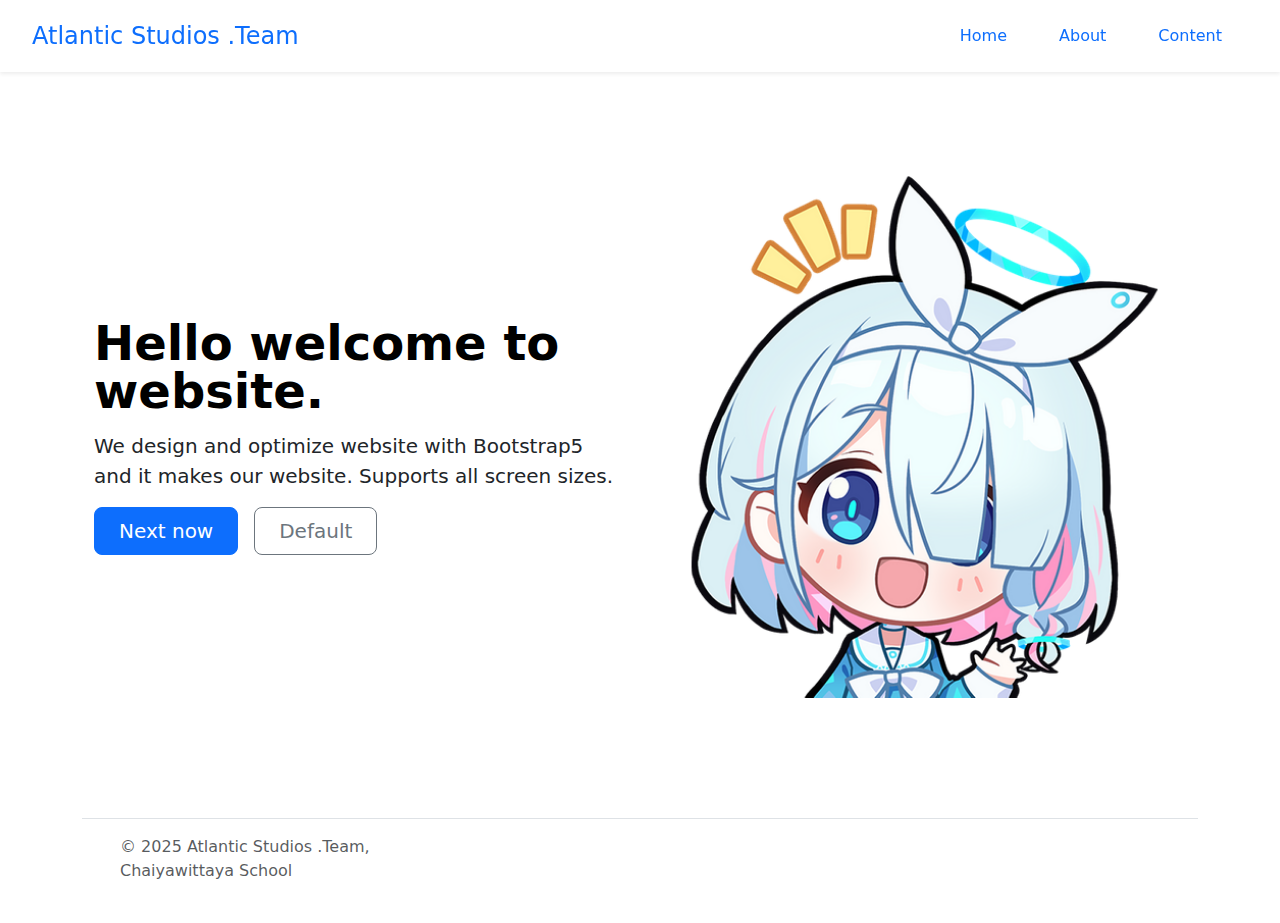
==== index.html @ e037b7fd "first commit" ====
<!DOCTYPE html>
<html lang="en">
<head>
    <meta charset="UTF-8">
    <meta name="viewport" content="width=device-width, initial-scale=1.0">
    <title>Home</title>
    <link href="https://cdn.jsdelivr.net/npm/bootstrap@5.3.3/dist/css/bootstrap.min.css" rel="stylesheet" integrity="sha384-QWTKZyjpPEjISv5WaRU9OFeRpok6YctnYmDr5pNlyT2bRjXh0JMhjY6hW+ALEwIH" crossorigin="anonymous">
    <link rel="stylesheet" href="styles.css">
</head>
<body>
    <!-- header -->
    <header class="d-flex flex-wrap justify-content-between align-items-center py-3 mb-4 bg-white shadow-sm fixed-top">
        <a href="index.html" class="d-flex align-items-center text-decoration-none">
          <span class="fs-4 brand-text">Atlantic Studios .Team</span>
        </a>
        <ul class="nav nav-pills">
          <li class="nav-item"><a href="index.html" class="nav-link">Home</a></li>
          <li class="nav-item"><a href="about.html" class="nav-link">About</a></li>
          <li class="nav-item"><a href="content.html" class="nav-link">Content</a></li>
        </ul>
    </header>

    <!-- home -->
    <div class="container col-xxl-8 px-4 py-5">
        <div class="row flex-lg-row-reverse align-items-center g-5 py-5">
          <div class="col-10 col-sm-8 col-lg-6">
            <img src="img/sticker_1.png" class="d-block mx-lg-auto img-fluid" alt="Bootstrap Themes" width="700" height="500" loading="lazy">
          </div>
          <div class="col-lg-6">
            <h1 class="display-5 fw-bold text-body-emphasis lh-1 mb-3">Hello welcome to website.</h1>
            <p class="lead">We design and optimize website with Bootstrap5 and it makes our website. Supports all screen sizes.</p>
            <div class="d-grid gap-2 d-md-flex justify-content-md-start">
              <button type="button" class="btn btn-primary btn-lg px-4 me-md-2">Next now</button>
              <button type="button" class="btn btn-outline-secondary btn-lg px-4" id="defaultBtn">Default</button>
            </div>
          </div>
        </div>
    </div>

    <!-- footer -->
    <div class="container">
      <footer class="d-flex flex-wrap justify-content-between align-items-center py-3 my-4 border-top">
        <div class="col-md-4 d-flex align-items-center">
          <a href="/" class="mb-3 me-2 mb-md-0 text-body-secondary text-decoration-none lh-1">
            <svg class="bi" width="30" height="24"><use xlink:href="#bootstrap"></use></svg>
          </a>
          <span class="mb-3 mb-md-0 text-body-secondary">© 2025  Atlantic Studios .Team, Chaiyawittaya School</span>
        </div>
    
        <ul class="nav col-md-4 justify-content-end list-unstyled d-flex">
          <li class="ms-3"><a class="text-body-secondary" href="#"><svg class="bi" width="24" height="24"><use xlink:href="#twitter"></use></svg></a></li>
          <li class="ms-3"><a class="text-body-secondary" href="#"><svg class="bi" width="24" height="24"><use xlink:href="#instagram"></use></svg></a></li>
          <li class="ms-3"><a class="text-body-secondary" href="#"><svg class="bi" width="24" height="24"><use xlink:href="#facebook"></use></svg></a></li>
        </ul>
      </footer>
    </div>


    <script src="https://cdn.jsdelivr.net/npm/bootstrap@5.3.3/dist/js/bootstrap.bundle.min.js" integrity="sha384-YvpcrYf0tY3lHB60NNkmXc5s9fDVZLESaAA55NDzOxhy9GkcIdslK1eN7N6jIeHz" crossorigin="anonymous"></script>
    <script src="script.js"></script>
</body>
</html>
---- styles.css ----
.dark-mode {
    background-color: #121212;
    color: #ffffff;
}
.dark-mode .text-body-emphasis, .dark-mode .lead {
    color: #ffffff !important;
}
.dark-mode .nav-link {
    color: #66b2ff !important;
}
.dark-mode .brand-text {
    color: #66b2ff !important;
}
header {
    background-color: transparent !important;
    border-bottom: none !important;
    padding: 1rem 2rem;
}
.nav-link {
    margin: 0 10px;
}


body {
    padding-top: 80px; /* ป้องกัน navbar ทับเนื้อหา */
}


.dark-mode {
    background-color: #121212;
    color: #ffffff;
}
.dark-mode .text-body-emphasis, 
.dark-mode .lead, 
.dark-mode .text-body-secondary {
    color: #ffffff !important;
}
.dark-mode .nav-link {
    color: #66b2ff !important;
}
.dark-mode .brand-text {
    color: #66b2ff !important;
}
.dark-mode footer {
    border-top: 1px solid #ffffff;
}

.dark-mode header {
    background-color: #1f1f1f !important;
    border-bottom: 1px solid #333 !important;
}

.dark-mode .nav-link {
    color: #66b2ff !important;
}

.dark-mode .nav-link.active {
    color: #ffffff !important;
}
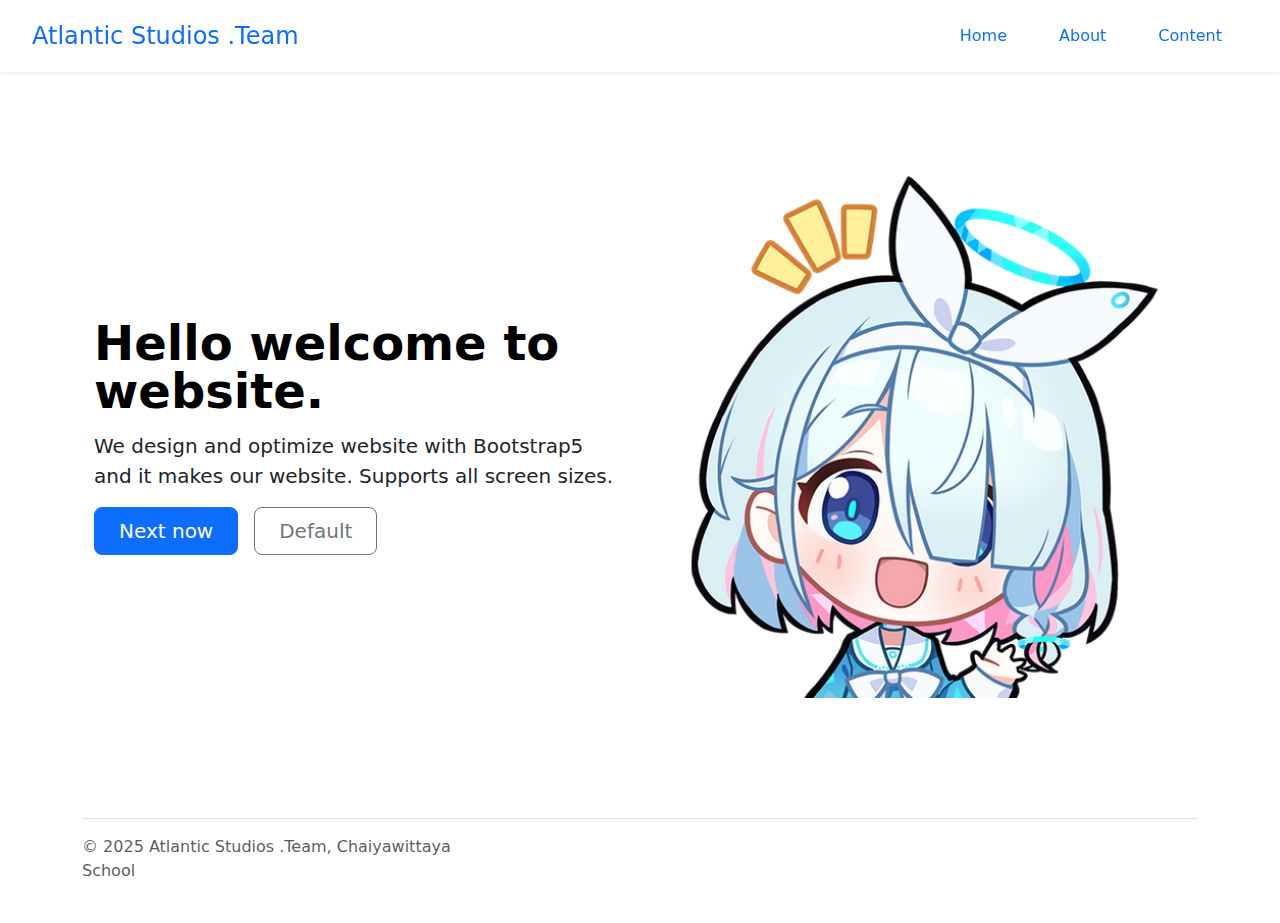
==== commit b29c4b3d: "first commit" ====
--- a/index.html
+++ b/index.html
@@ -30,7 +30,7 @@
             <h1 class="display-5 fw-bold text-body-emphasis lh-1 mb-3">Hello welcome to website.</h1>
             <p class="lead">We design and optimize website with Bootstrap5 and it makes our website. Supports all screen sizes.</p>
             <div class="d-grid gap-2 d-md-flex justify-content-md-start">
-              <button type="button" class="btn btn-primary btn-lg px-4 me-md-2">Next now</button>
+              <button type="button" class="btn btn-primary btn-lg px-4 me-md-2" id="nextBtn">Next now</button>
               <button type="button" class="btn btn-outline-secondary btn-lg px-4" id="defaultBtn">Default</button>
             </div>
           </div>
@@ -40,21 +40,11 @@
     <!-- footer -->
     <div class="container">
       <footer class="d-flex flex-wrap justify-content-between align-items-center py-3 my-4 border-top">
-        <div class="col-md-4 d-flex align-items-center">
-          <a href="/" class="mb-3 me-2 mb-md-0 text-body-secondary text-decoration-none lh-1">
-            <svg class="bi" width="30" height="24"><use xlink:href="#bootstrap"></use></svg>
-          </a>
-          <span class="mb-3 mb-md-0 text-body-secondary">© 2025  Atlantic Studios .Team, Chaiyawittaya School</span>
-        </div>
-    
-        <ul class="nav col-md-4 justify-content-end list-unstyled d-flex">
-          <li class="ms-3"><a class="text-body-secondary" href="#"><svg class="bi" width="24" height="24"><use xlink:href="#twitter"></use></svg></a></li>
-          <li class="ms-3"><a class="text-body-secondary" href="#"><svg class="bi" width="24" height="24"><use xlink:href="#instagram"></use></svg></a></li>
-          <li class="ms-3"><a class="text-body-secondary" href="#"><svg class="bi" width="24" height="24"><use xlink:href="#facebook"></use></svg></a></li>
-        </ul>
+          <div class="col-md-4 d-flex align-items-center">
+              <span class="mb-3 mb-md-0 text-body-secondary">© 2025  Atlantic Studios .Team, Chaiyawittaya School</span>
+          </div>
       </footer>
-    </div>
-
+  </div>
 
     <script src="https://cdn.jsdelivr.net/npm/bootstrap@5.3.3/dist/js/bootstrap.bundle.min.js" integrity="sha384-YvpcrYf0tY3lHB60NNkmXc5s9fDVZLESaAA55NDzOxhy9GkcIdslK1eN7N6jIeHz" crossorigin="anonymous"></script>
     <script src="script.js"></script>
--- a/styles.css
+++ b/styles.css
@@ -46,8 +46,8 @@
 }
 
 .dark-mode header {
-    background-color: #1f1f1f !important;
-    border-bottom: 1px solid #333 !important;
+    background-color: #121212 !important;
+    border-bottom: 1px solid #121212 !important;
 }
 
 .dark-mode .nav-link {
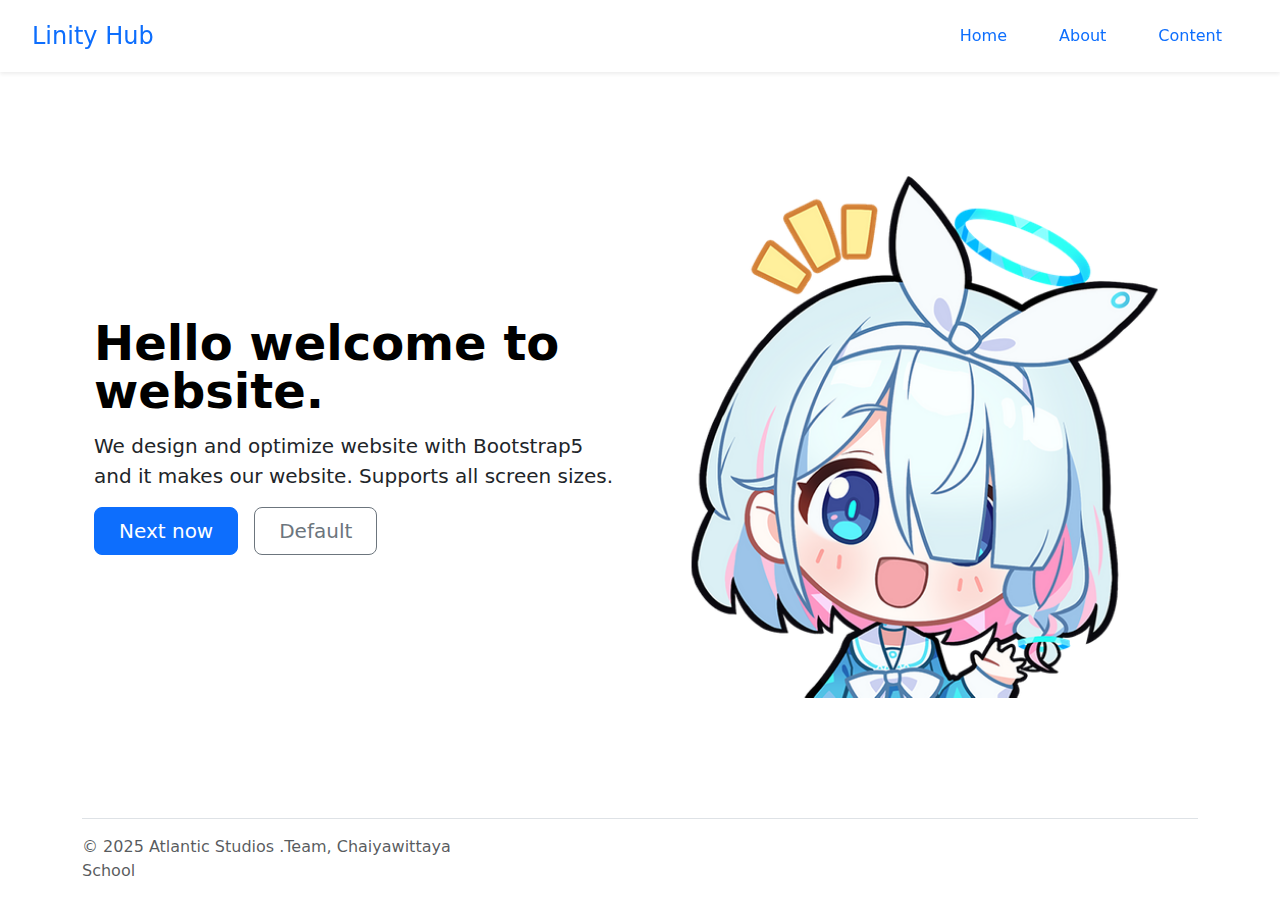
==== commit 64236a4e: "Update index.html" ====
--- a/index.html
+++ b/index.html
@@ -11,7 +11,7 @@
     <!-- header -->
     <header class="d-flex flex-wrap justify-content-between align-items-center py-3 mb-4 bg-white shadow-sm fixed-top">
         <a href="index.html" class="d-flex align-items-center text-decoration-none">
-          <span class="fs-4 brand-text">Atlantic Studios .Team</span>
+          <span class="fs-4 brand-text">Linity Hub</span>
         </a>
         <ul class="nav nav-pills">
           <li class="nav-item"><a href="index.html" class="nav-link">Home</a></li>
@@ -49,4 +49,4 @@
     <script src="https://cdn.jsdelivr.net/npm/bootstrap@5.3.3/dist/js/bootstrap.bundle.min.js" integrity="sha384-YvpcrYf0tY3lHB60NNkmXc5s9fDVZLESaAA55NDzOxhy9GkcIdslK1eN7N6jIeHz" crossorigin="anonymous"></script>
     <script src="script.js"></script>
 </body>
-</html>+</html>
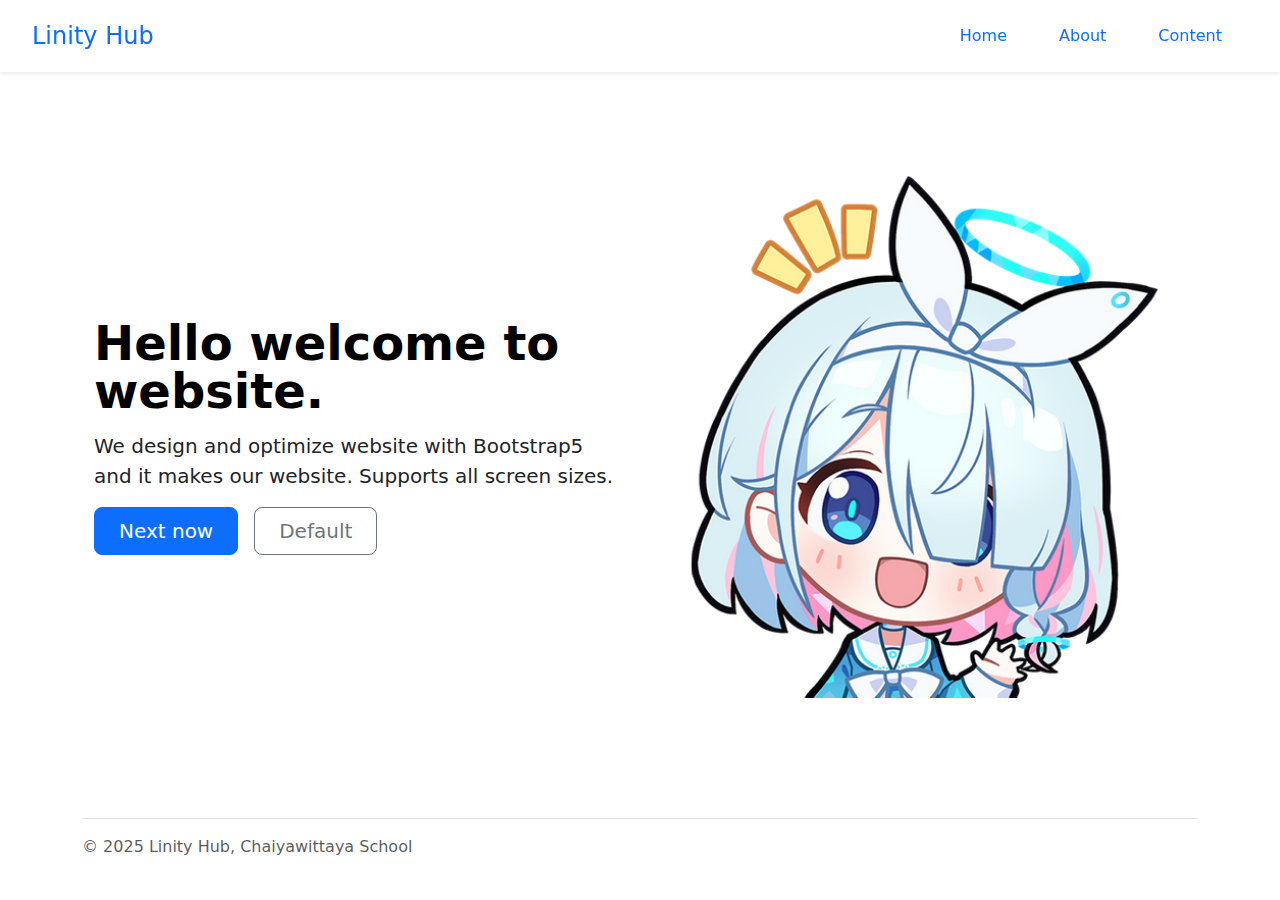
==== commit c8395f84: "Update index.html" ====
--- a/index.html
+++ b/index.html
@@ -41,7 +41,7 @@
     <div class="container">
       <footer class="d-flex flex-wrap justify-content-between align-items-center py-3 my-4 border-top">
           <div class="col-md-4 d-flex align-items-center">
-              <span class="mb-3 mb-md-0 text-body-secondary">© 2025  Atlantic Studios .Team, Chaiyawittaya School</span>
+              <span class="mb-3 mb-md-0 text-body-secondary">© 2025 Linity Hub, Chaiyawittaya School</span>
           </div>
       </footer>
   </div>
